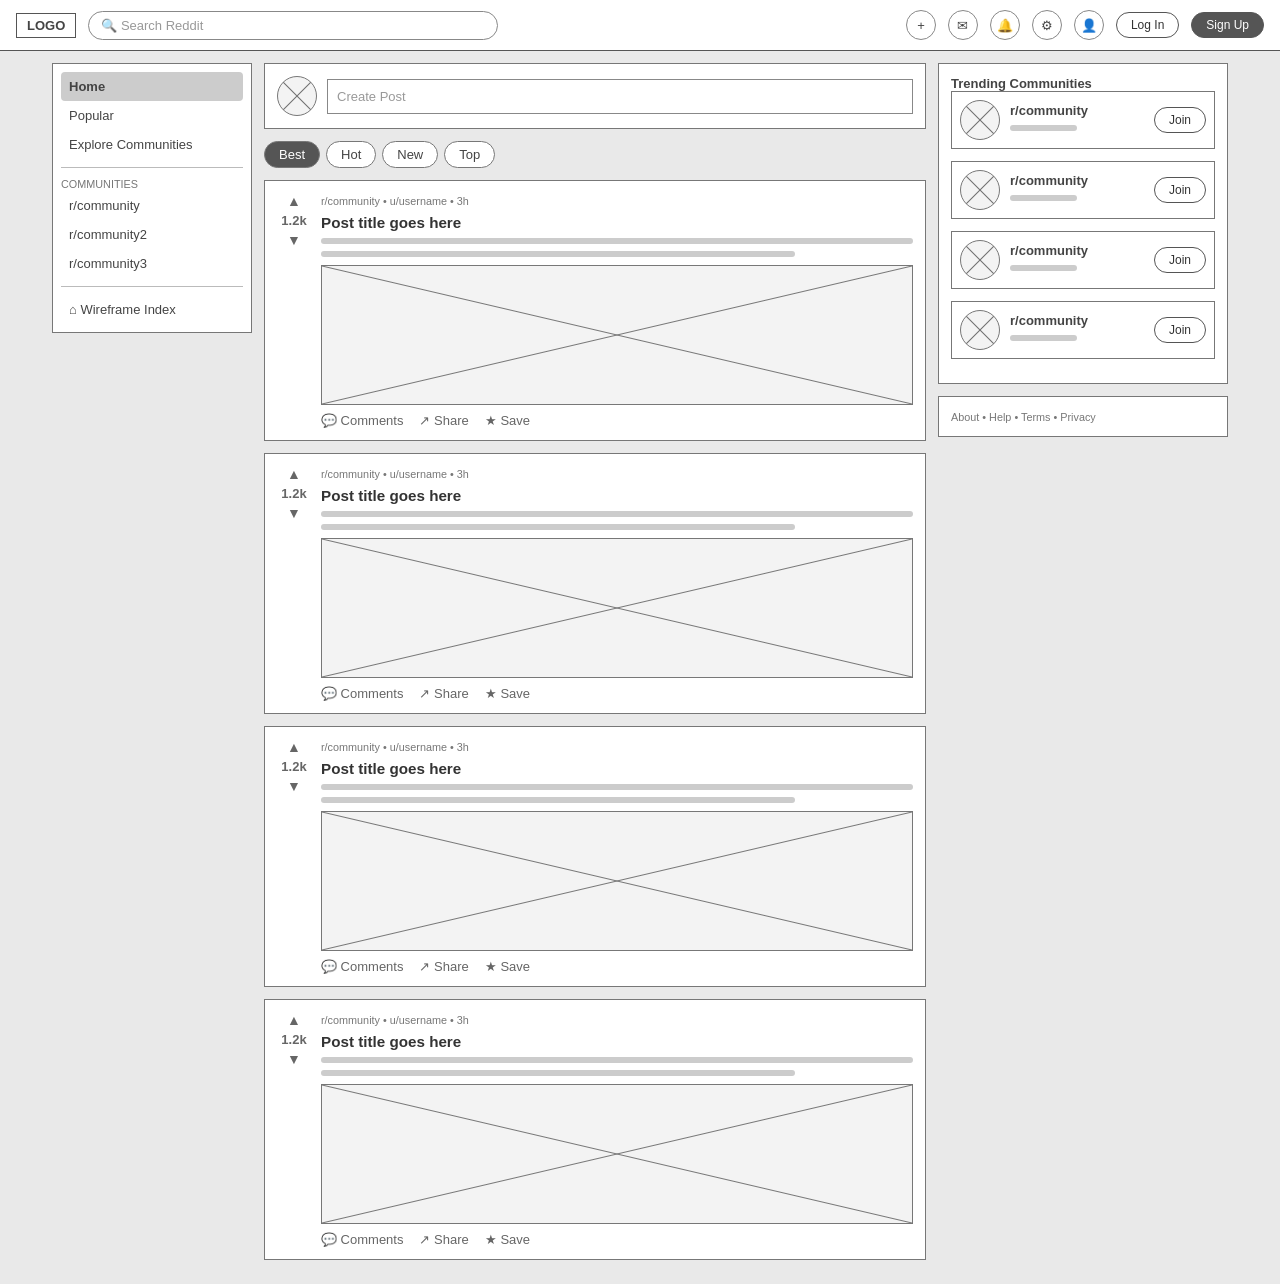
==== lab01-home/home.html @ 8cea8122 "lab1 wireframing" ====
<!DOCTYPE html>
<html lang="en">
<head>
<meta charset="UTF-8">
<meta name="viewport" content="width=device-width,initial-scale=1">
<title>Reddit Wireframe - Home Feed</title>
<link rel="stylesheet" href="./home.css">
<script src="./home.js" defer></script>
</head>
<body>
<header class="hdr">
  <a class="logo" href="../lab01-home/home.html">LOGO</a>
  <div class="search">🔍 Search Reddit</div>
  <span class="sp"></span>
  <a class="ico" href="../lab06-create-post/create-post.html" title="Create">+</a>
  <a class="ico" href="../lab09-messages/messages.html" title="Chat">✉</a>
  <a class="ico" href="../lab10-notifications/notifications.html" title="Notifications">🔔</a>
  <a class="ico" href="../lab11-settings/settings.html" title="Settings">⚙</a>
  <a class="ico" href="../lab07-profile/profile.html" title="Profile">👤</a>
  <a class="btn" href="../lab12-login/login.html">Log In</a>
  <a class="btn dark" href="../lab13-signup/signup.html">Sign Up</a>
</header>
<div class="layout ">
<nav class="side">
  <a class="active" href="../lab01-home/home.html">Home</a><a class="" href="../lab02-popular/popular.html">Popular</a><a class="" href="../lab03-communities/communities.html">Explore Communities</a>
  <hr><small>COMMUNITIES</small>
  <a href="../lab04-subreddit/subreddit.html">r/community</a><a href="../lab04-subreddit/subreddit.html">r/community2</a><a href="../lab04-subreddit/subreddit.html">r/community3</a>
  <hr><a href="../index.html">⌂ Wireframe Index</a>
</nav>
<main>
<a class="card row" href="../lab06-create-post/create-post.html"><div class="img circle sm"></div><div class="input grow" style="margin:0">Create Post</div></a><div class="tabs"><a class="active">Best</a><a class="">Hot</a><a class="">New</a><a class="">Top</a></div><div class="card post"><div class="vote"><button class="up">▲</button><b>1.2k</b><button class="down">▼</button></div><div class="body">
<small><a href="../lab04-subreddit/subreddit.html">r/community</a> • u/<a href="../lab07-profile/profile.html">username</a> • 3h</small>
<h3><a href="../lab05-post/post.html">Post title goes here</a></h3><div class="ln"></div><div class="ln w80"></div>
<a href="../lab05-post/post.html"><div class="img"></div></a>
<div class="actions"><a href="../lab05-post/post.html">💬 Comments</a><span>↗ Share</span><span class="save">★ Save</span></div></div></div><div class="card post"><div class="vote"><button class="up">▲</button><b>1.2k</b><button class="down">▼</button></div><div class="body">
<small><a href="../lab04-subreddit/subreddit.html">r/community</a> • u/<a href="../lab07-profile/profile.html">username</a> • 3h</small>
<h3><a href="../lab05-post/post.html">Post title goes here</a></h3><div class="ln"></div><div class="ln w80"></div>
<a href="../lab05-post/post.html"><div class="img"></div></a>
<div class="actions"><a href="../lab05-post/post.html">💬 Comments</a><span>↗ Share</span><span class="save">★ Save</span></div></div></div><div class="card post"><div class="vote"><button class="up">▲</button><b>1.2k</b><button class="down">▼</button></div><div class="body">
<small><a href="../lab04-subreddit/subreddit.html">r/community</a> • u/<a href="../lab07-profile/profile.html">username</a> • 3h</small>
<h3><a href="../lab05-post/post.html">Post title goes here</a></h3><div class="ln"></div><div class="ln w80"></div>
<a href="../lab05-post/post.html"><div class="img"></div></a>
<div class="actions"><a href="../lab05-post/post.html">💬 Comments</a><span>↗ Share</span><span class="save">★ Save</span></div></div></div><div class="card post"><div class="vote"><button class="up">▲</button><b>1.2k</b><button class="down">▼</button></div><div class="body">
<small><a href="../lab04-subreddit/subreddit.html">r/community</a> • u/<a href="../lab07-profile/profile.html">username</a> • 3h</small>
<h3><a href="../lab05-post/post.html">Post title goes here</a></h3><div class="ln"></div><div class="ln w80"></div>
<a href="../lab05-post/post.html"><div class="img"></div></a>
<div class="actions"><a href="../lab05-post/post.html">💬 Comments</a><span>↗ Share</span><span class="save">★ Save</span></div></div></div>
</main>
<aside class="right"><div class="card"><b>Trending Communities</b><div class="card row"><div class="img circle sm"></div><div class="grow"><a href="../lab04-subreddit/subreddit.html"><b>r/community</b></a><div class="ln w50"></div></div><button class="btn join">Join</button></div><div class="card row"><div class="img circle sm"></div><div class="grow"><a href="../lab04-subreddit/subreddit.html"><b>r/community</b></a><div class="ln w50"></div></div><button class="btn join">Join</button></div><div class="card row"><div class="img circle sm"></div><div class="grow"><a href="../lab04-subreddit/subreddit.html"><b>r/community</b></a><div class="ln w50"></div></div><button class="btn join">Join</button></div><div class="card row"><div class="img circle sm"></div><div class="grow"><a href="../lab04-subreddit/subreddit.html"><b>r/community</b></a><div class="ln w50"></div></div><button class="btn join">Join</button></div></div><div class="card"><small>About • Help • Terms • Privacy</small></div></aside>
</div>
</body>
</html>
---- lab01-home/home.css ----
/* ===== Base wireframe styles (grey-box wireframe look) ===== */
*{box-sizing:border-box;margin:0;padding:0}
body{font-family:Arial,sans-serif;background:#e9e9e9;color:#444;font-size:13px}
a{color:inherit;text-decoration:none}
h1,h2,h3{color:#333;margin:6px 0}
small{color:#777}
button{font:inherit;cursor:pointer}

/* header */
.hdr{display:flex;align-items:center;gap:12px;padding:10px 16px;background:#fff;border-bottom:1px solid #555;position:sticky;top:0;z-index:5}
.logo{font-weight:bold;border:1px solid #555;padding:4px 10px}
.search{flex:1;max-width:520px;border:1px solid #888;border-radius:16px;padding:6px 12px;color:#999;background:#fff}
.sp{flex:1}
.ico{border:1px solid #888;border-radius:50%;width:30px;height:30px;display:grid;place-items:center}
.btn{display:inline-block;border:1px solid #555;border-radius:14px;padding:5px 14px;background:#fff;color:#333;font-size:12px}
.btn:hover,.side a:hover,.tabs a:hover{background:#ddd}
.btn.dark{background:#555;color:#fff}
.btn.joined{background:#555;color:#fff}

/* layout */
.layout{display:flex;gap:12px;max-width:1200px;margin:12px auto;padding:0 12px;align-items:flex-start}
.side{width:200px;background:#fff;border:1px solid #777;padding:8px;position:sticky;top:60px}
.side a{display:block;padding:7px 8px;border-radius:4px}
.side a.active{background:#ccc;font-weight:bold}
.side hr{margin:8px 0;border:0;border-top:1px solid #bbb}
main{flex:1;min-width:0}
.right{width:290px}
.card{display:block;background:#fff;border:1px solid #777;padding:12px;margin-bottom:12px}
.row{display:flex;align-items:center;gap:10px}
.grow{flex:1}
.grid{display:grid;grid-template-columns:repeat(auto-fill,minmax(240px,1fr));gap:12px}
.grid .card{margin:0}

/* placeholders */
.img{height:140px;border:1px solid #777;background-color:#f3f3f3;background-image:linear-gradient(to top right,transparent calc(50% - 1px),#777,transparent calc(50% + 1px)),linear-gradient(to bottom right,transparent calc(50% - 1px),#777,transparent calc(50% + 1px));margin:8px 0}
.img.circle{border-radius:50%;flex:none;margin:0}
.img.xs{width:24px;height:24px}.img.sm{width:40px;height:40px}.img.lg{width:80px;height:80px}
.img.banner{height:130px;margin:0 0 -30px}
.ln{height:6px;background:#ccc;margin:7px 0;border-radius:3px}
.w30{width:30%}.w50{width:50%}.w80{width:80%}

/* post */
.post{display:flex;gap:10px}
.vote{display:flex;flex-direction:column;align-items:center;gap:4px;width:34px;color:#666}
.vote button{border:0;background:none;color:#666;font-size:14px}
.vote button.on{color:#000;font-weight:bold}
.post .body{flex:1}
.actions{display:flex;gap:16px;color:#666;margin-top:6px}

/* tabs / inputs / comments */
.tabs{display:flex;gap:6px;margin-bottom:12px;flex-wrap:wrap}
.tabs a{border:1px solid #777;border-radius:14px;padding:5px 14px;background:#fff;cursor:pointer}
.tabs a.active{background:#555;color:#fff}
.input{display:block;width:100%;border:1px solid #888;padding:9px;margin:8px 0;background:#fff;color:#999;min-height:34px;font:inherit}
.input.tall{min-height:140px}
.cmt{border-left:2px solid #bbb;padding-left:10px;margin:12px 0}
.cmt .cmt{margin-left:10px}
.center{max-width:420px;margin:40px auto;text-align:center}
@media(max-width:800px){.side,.right{display:none}}

/* Home feed specific */
.right .card.row{padding:8px}
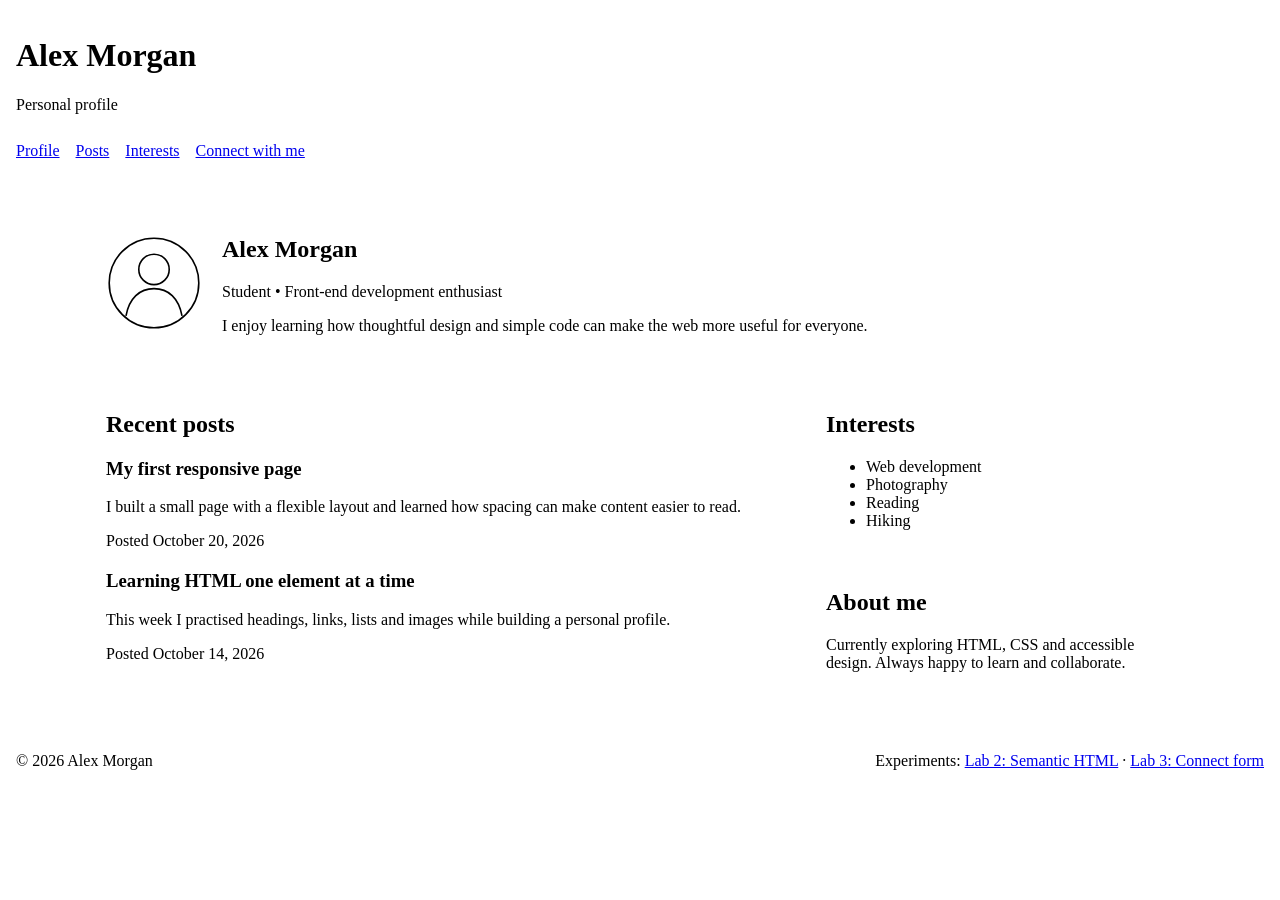
==== commit 1fbc61b0: "Complete personal profile labs 1 and 2 Create the basic profile wireframe and its semantic HTML5 ver" ====
--- a/lab01-home/home.html
+++ b/lab01-home/home.html
@@ -1,52 +1,69 @@
 <!DOCTYPE html>
 <html lang="en">
 <head>
-<meta charset="UTF-8">
-<meta name="viewport" content="width=device-width,initial-scale=1">
-<title>Reddit Wireframe - Home Feed</title>
-<link rel="stylesheet" href="./home.css">
-<script src="./home.js" defer></script>
+  <meta charset="UTF-8">
+  <meta name="viewport" content="width=device-width, initial-scale=1">
+  <title>Alex Morgan | Personal Profile</title>
+  <link rel="stylesheet" href="home.css">
 </head>
 <body>
-<header class="hdr">
-  <a class="logo" href="../lab01-home/home.html">LOGO</a>
-  <div class="search">🔍 Search Reddit</div>
-  <span class="sp"></span>
-  <a class="ico" href="../lab06-create-post/create-post.html" title="Create">+</a>
-  <a class="ico" href="../lab09-messages/messages.html" title="Chat">✉</a>
-  <a class="ico" href="../lab10-notifications/notifications.html" title="Notifications">🔔</a>
-  <a class="ico" href="../lab11-settings/settings.html" title="Settings">⚙</a>
-  <a class="ico" href="../lab07-profile/profile.html" title="Profile">👤</a>
-  <a class="btn" href="../lab12-login/login.html">Log In</a>
-  <a class="btn dark" href="../lab13-signup/signup.html">Sign Up</a>
-</header>
-<div class="layout ">
-<nav class="side">
-  <a class="active" href="../lab01-home/home.html">Home</a><a class="" href="../lab02-popular/popular.html">Popular</a><a class="" href="../lab03-communities/communities.html">Explore Communities</a>
-  <hr><small>COMMUNITIES</small>
-  <a href="../lab04-subreddit/subreddit.html">r/community</a><a href="../lab04-subreddit/subreddit.html">r/community2</a><a href="../lab04-subreddit/subreddit.html">r/community3</a>
-  <hr><a href="../index.html">⌂ Wireframe Index</a>
-</nav>
-<main>
-<a class="card row" href="../lab06-create-post/create-post.html"><div class="img circle sm"></div><div class="input grow" style="margin:0">Create Post</div></a><div class="tabs"><a class="active">Best</a><a class="">Hot</a><a class="">New</a><a class="">Top</a></div><div class="card post"><div class="vote"><button class="up">▲</button><b>1.2k</b><button class="down">▼</button></div><div class="body">
-<small><a href="../lab04-subreddit/subreddit.html">r/community</a> • u/<a href="../lab07-profile/profile.html">username</a> • 3h</small>
-<h3><a href="../lab05-post/post.html">Post title goes here</a></h3><div class="ln"></div><div class="ln w80"></div>
-<a href="../lab05-post/post.html"><div class="img"></div></a>
-<div class="actions"><a href="../lab05-post/post.html">💬 Comments</a><span>↗ Share</span><span class="save">★ Save</span></div></div></div><div class="card post"><div class="vote"><button class="up">▲</button><b>1.2k</b><button class="down">▼</button></div><div class="body">
-<small><a href="../lab04-subreddit/subreddit.html">r/community</a> • u/<a href="../lab07-profile/profile.html">username</a> • 3h</small>
-<h3><a href="../lab05-post/post.html">Post title goes here</a></h3><div class="ln"></div><div class="ln w80"></div>
-<a href="../lab05-post/post.html"><div class="img"></div></a>
-<div class="actions"><a href="../lab05-post/post.html">💬 Comments</a><span>↗ Share</span><span class="save">★ Save</span></div></div></div><div class="card post"><div class="vote"><button class="up">▲</button><b>1.2k</b><button class="down">▼</button></div><div class="body">
-<small><a href="../lab04-subreddit/subreddit.html">r/community</a> • u/<a href="../lab07-profile/profile.html">username</a> • 3h</small>
-<h3><a href="../lab05-post/post.html">Post title goes here</a></h3><div class="ln"></div><div class="ln w80"></div>
-<a href="../lab05-post/post.html"><div class="img"></div></a>
-<div class="actions"><a href="../lab05-post/post.html">💬 Comments</a><span>↗ Share</span><span class="save">★ Save</span></div></div></div><div class="card post"><div class="vote"><button class="up">▲</button><b>1.2k</b><button class="down">▼</button></div><div class="body">
-<small><a href="../lab04-subreddit/subreddit.html">r/community</a> • u/<a href="../lab07-profile/profile.html">username</a> • 3h</small>
-<h3><a href="../lab05-post/post.html">Post title goes here</a></h3><div class="ln"></div><div class="ln w80"></div>
-<a href="../lab05-post/post.html"><div class="img"></div></a>
-<div class="actions"><a href="../lab05-post/post.html">💬 Comments</a><span>↗ Share</span><span class="save">★ Save</span></div></div></div>
-</main>
-<aside class="right"><div class="card"><b>Trending Communities</b><div class="card row"><div class="img circle sm"></div><div class="grow"><a href="../lab04-subreddit/subreddit.html"><b>r/community</b></a><div class="ln w50"></div></div><button class="btn join">Join</button></div><div class="card row"><div class="img circle sm"></div><div class="grow"><a href="../lab04-subreddit/subreddit.html"><b>r/community</b></a><div class="ln w50"></div></div><button class="btn join">Join</button></div><div class="card row"><div class="img circle sm"></div><div class="grow"><a href="../lab04-subreddit/subreddit.html"><b>r/community</b></a><div class="ln w50"></div></div><button class="btn join">Join</button></div><div class="card row"><div class="img circle sm"></div><div class="grow"><a href="../lab04-subreddit/subreddit.html"><b>r/community</b></a><div class="ln w50"></div></div><button class="btn join">Join</button></div></div><div class="card"><small>About • Help • Terms • Privacy</small></div></aside>
-</div>
+  <div class="site-header">
+    <div class="brand"><h1>Alex Morgan</h1><p>Personal profile</p></div>
+    <div class="navigation">
+      <a href="#profile">Profile</a>
+      <a href="#posts">Posts</a>
+      <a href="#interests">Interests</a>
+      <a href="../lab03-communities/communities.html">Connect with me</a>
+    </div>
+  </div>
+
+  <div class="page-layout">
+    <div class="profile-section" id="profile">
+      <img class="profile-picture" src="profile-avatar.svg" alt="Profile illustration for Alex Morgan">
+      <div>
+        <h2>Alex Morgan</h2>
+        <p>Student • Front-end development enthusiast</p>
+        <p>I enjoy learning how thoughtful design and simple code can make the web more useful for everyone.</p>
+      </div>
+    </div>
+
+    <div class="main-content">
+      <div id="posts">
+        <h2>Recent posts</h2>
+        <div class="post">
+          <h3>My first responsive page</h3>
+          <p>I built a small page with a flexible layout and learned how spacing can make content easier to read.</p>
+          <p>Posted October 20, 2026</p>
+        </div>
+        <div class="post">
+          <h3>Learning HTML one element at a time</h3>
+          <p>This week I practised headings, links, lists and images while building a personal profile.</p>
+          <p>Posted October 14, 2026</p>
+        </div>
+      </div>
+    </div>
+
+    <div class="sidebar">
+      <div id="interests">
+        <h2>Interests</h2>
+        <ul>
+          <li>Web development</li>
+          <li>Photography</li>
+          <li>Reading</li>
+          <li>Hiking</li>
+        </ul>
+      </div>
+      <div>
+        <h2>About me</h2>
+        <p>Currently exploring HTML, CSS and accessible design. Always happy to learn and collaborate.</p>
+      </div>
+    </div>
+  </div>
+
+  <div class="site-footer">
+    <p>© 2026 Alex Morgan</p>
+    <p>Experiments: <a href="../lab02-popular/popular.html">Lab 2: Semantic HTML</a> ·
+      <a href="../lab03-communities/communities.html">Lab 3: Connect form</a></p>
+  </div>
 </body>
 </html>
--- a/lab01-home/home.css
+++ b/lab01-home/home.css
@@ -1,62 +1,73 @@
-/* ===== Base wireframe styles (grey-box wireframe look) ===== */
-*{box-sizing:border-box;margin:0;padding:0}
-body{font-family:Arial,sans-serif;background:#e9e9e9;color:#444;font-size:13px}
-a{color:inherit;text-decoration:none}
-h1,h2,h3{color:#333;margin:6px 0}
-small{color:#777}
-button{font:inherit;cursor:pointer}
+* {
+  box-sizing: border-box;
+}
 
-/* header */
-.hdr{display:flex;align-items:center;gap:12px;padding:10px 16px;background:#fff;border-bottom:1px solid #555;position:sticky;top:0;z-index:5}
-.logo{font-weight:bold;border:1px solid #555;padding:4px 10px}
-.search{flex:1;max-width:520px;border:1px solid #888;border-radius:16px;padding:6px 12px;color:#999;background:#fff}
-.sp{flex:1}
-.ico{border:1px solid #888;border-radius:50%;width:30px;height:30px;display:grid;place-items:center}
-.btn{display:inline-block;border:1px solid #555;border-radius:14px;padding:5px 14px;background:#fff;color:#333;font-size:12px}
-.btn:hover,.side a:hover,.tabs a:hover{background:#ddd}
-.btn.dark{background:#555;color:#fff}
-.btn.joined{background:#555;color:#fff}
+body {
+  margin: 0;
+}
 
-/* layout */
-.layout{display:flex;gap:12px;max-width:1200px;margin:12px auto;padding:0 12px;align-items:flex-start}
-.side{width:200px;background:#fff;border:1px solid #777;padding:8px;position:sticky;top:60px}
-.side a{display:block;padding:7px 8px;border-radius:4px}
-.side a.active{background:#ccc;font-weight:bold}
-.side hr{margin:8px 0;border:0;border-top:1px solid #bbb}
-main{flex:1;min-width:0}
-.right{width:290px}
-.card{display:block;background:#fff;border:1px solid #777;padding:12px;margin-bottom:12px}
-.row{display:flex;align-items:center;gap:10px}
-.grow{flex:1}
-.grid{display:grid;grid-template-columns:repeat(auto-fill,minmax(240px,1fr));gap:12px}
-.grid .card{margin:0}
+.site-header {
+  display: flex;
+  flex-direction: column;
+  gap: 12px;
+  padding: 16px;
+}
 
-/* placeholders */
-.img{height:140px;border:1px solid #777;background-color:#f3f3f3;background-image:linear-gradient(to top right,transparent calc(50% - 1px),#777,transparent calc(50% + 1px)),linear-gradient(to bottom right,transparent calc(50% - 1px),#777,transparent calc(50% + 1px));margin:8px 0}
-.img.circle{border-radius:50%;flex:none;margin:0}
-.img.xs{width:24px;height:24px}.img.sm{width:40px;height:40px}.img.lg{width:80px;height:80px}
-.img.banner{height:130px;margin:0 0 -30px}
-.ln{height:6px;background:#ccc;margin:7px 0;border-radius:3px}
-.w30{width:30%}.w50{width:50%}.w80{width:80%}
+.navigation {
+  display: flex;
+  flex-wrap: wrap;
+  gap: 16px;
+}
 
-/* post */
-.post{display:flex;gap:10px}
-.vote{display:flex;flex-direction:column;align-items:center;gap:4px;width:34px;color:#666}
-.vote button{border:0;background:none;color:#666;font-size:14px}
-.vote button.on{color:#000;font-weight:bold}
-.post .body{flex:1}
-.actions{display:flex;gap:16px;color:#666;margin-top:6px}
+.page-layout {
+  display: grid;
+  grid-template-columns: minmax(0, 2fr) minmax(220px, 1fr);
+  gap: 24px;
+  max-width: 1100px;
+  margin: 24px auto;
+  padding: 0 16px;
+}
 
-/* tabs / inputs / comments */
-.tabs{display:flex;gap:6px;margin-bottom:12px;flex-wrap:wrap}
-.tabs a{border:1px solid #777;border-radius:14px;padding:5px 14px;background:#fff;cursor:pointer}
-.tabs a.active{background:#555;color:#fff}
-.input{display:block;width:100%;border:1px solid #888;padding:9px;margin:8px 0;background:#fff;color:#999;min-height:34px;font:inherit}
-.input.tall{min-height:140px}
-.cmt{border-left:2px solid #bbb;padding-left:10px;margin:12px 0}
-.cmt .cmt{margin-left:10px}
-.center{max-width:420px;margin:40px auto;text-align:center}
-@media(max-width:800px){.side,.right{display:none}}
+.profile-section {
+  display: flex;
+  grid-column: 1 / -1;
+  align-items: center;
+  gap: 20px;
+  padding: 16px 0;
+}
 
-/* Home feed specific */
-.right .card.row{padding:8px}
+.profile-picture {
+  width: 96px;
+  height: 96px;
+}
+
+.main-content,
+.sidebar {
+  display: flex;
+  flex-direction: column;
+  gap: 24px;
+}
+
+.post {
+  margin: 20px 0;
+}
+
+.site-footer {
+  display: flex;
+  flex-wrap: wrap;
+  justify-content: space-between;
+  gap: 12px;
+  margin-top: 32px;
+  padding: 16px;
+}
+
+@media (max-width: 640px) {
+  .page-layout {
+    grid-template-columns: 1fr;
+  }
+
+  .profile-section {
+    grid-column: 1;
+    align-items: flex-start;
+  }
+}
